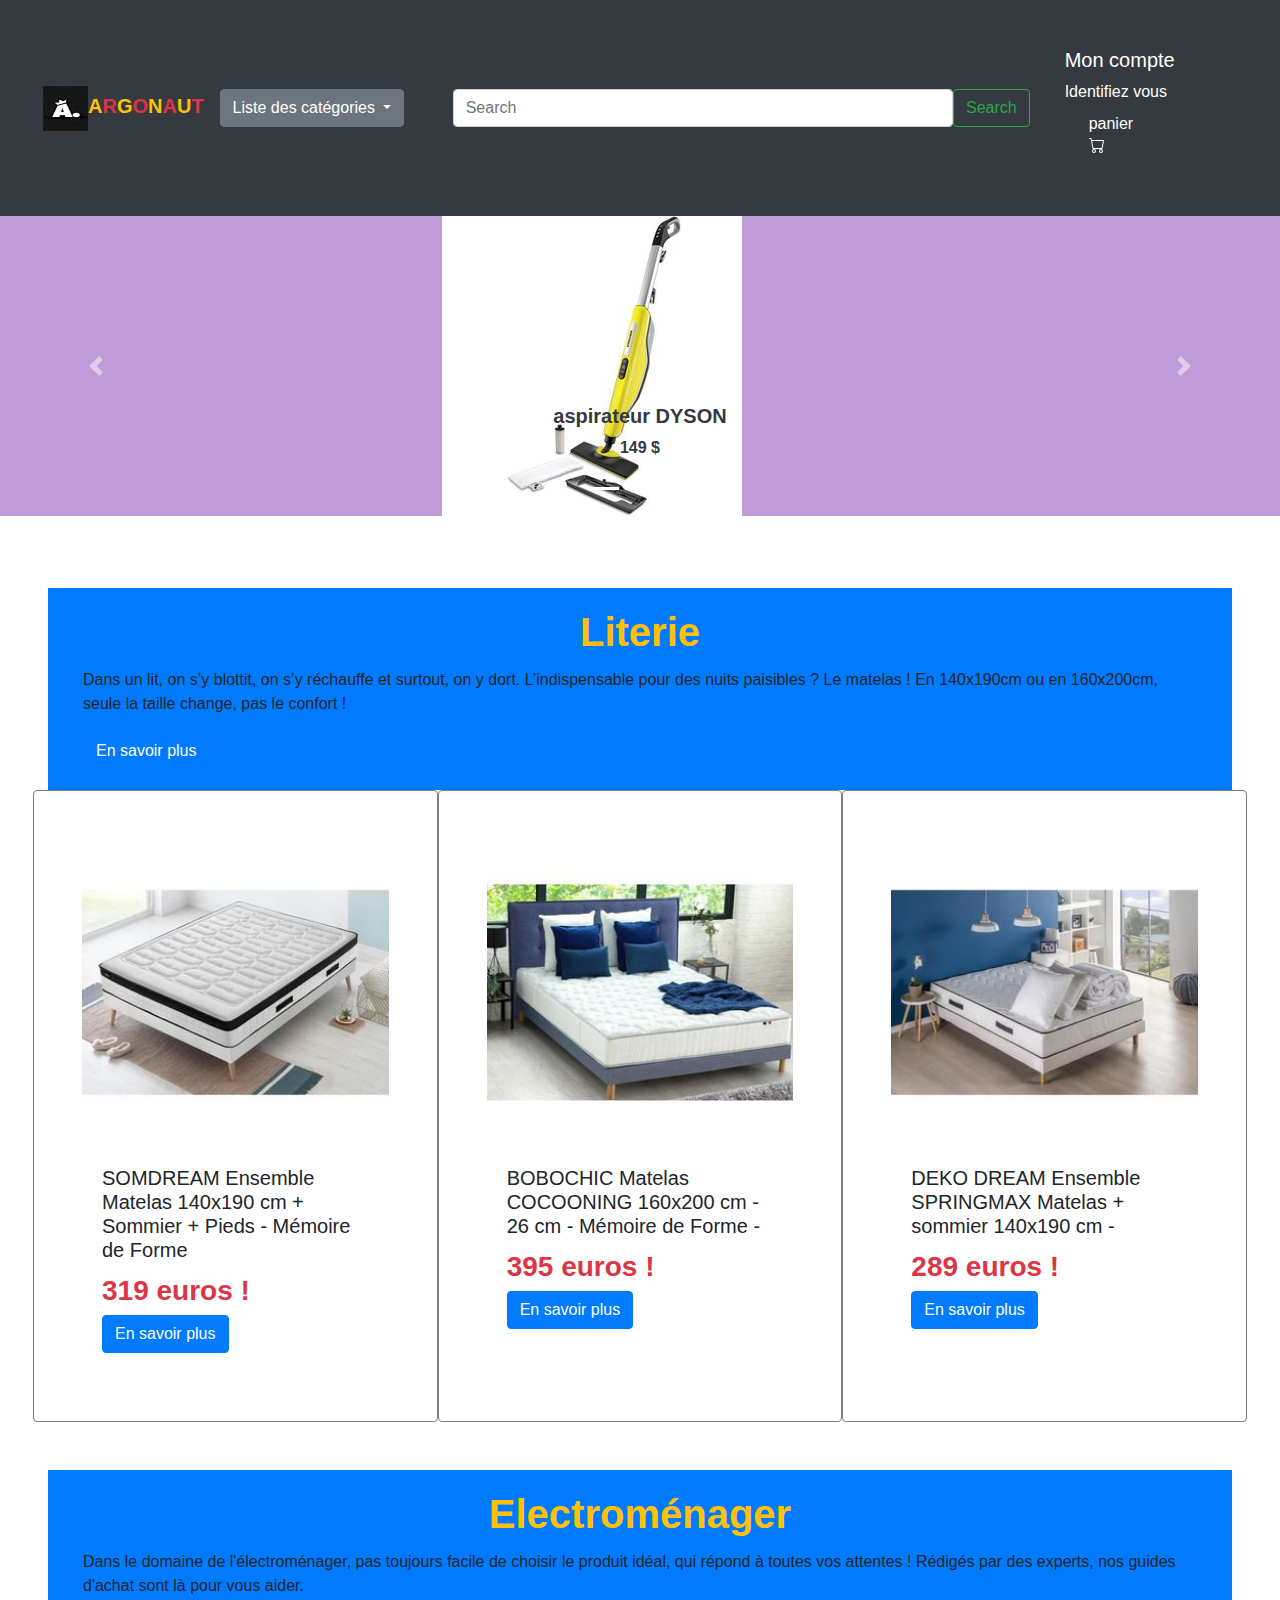
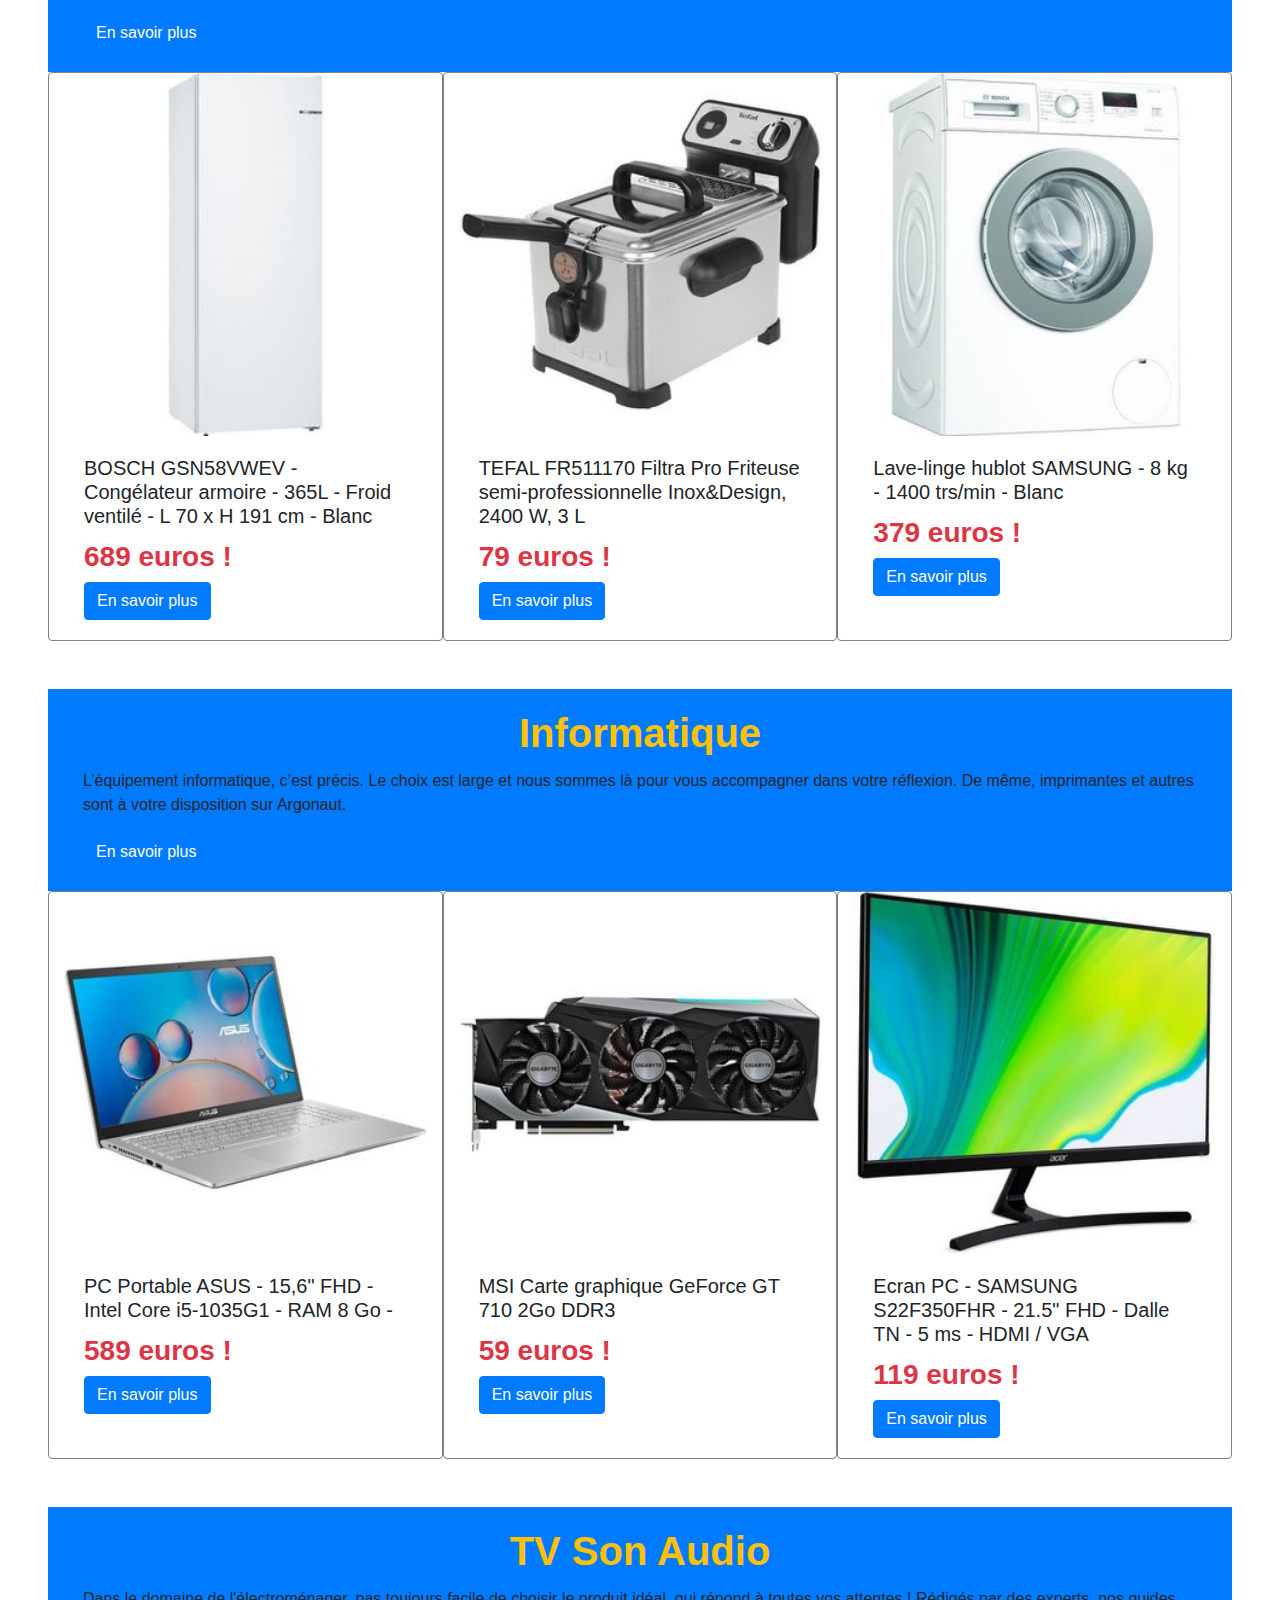
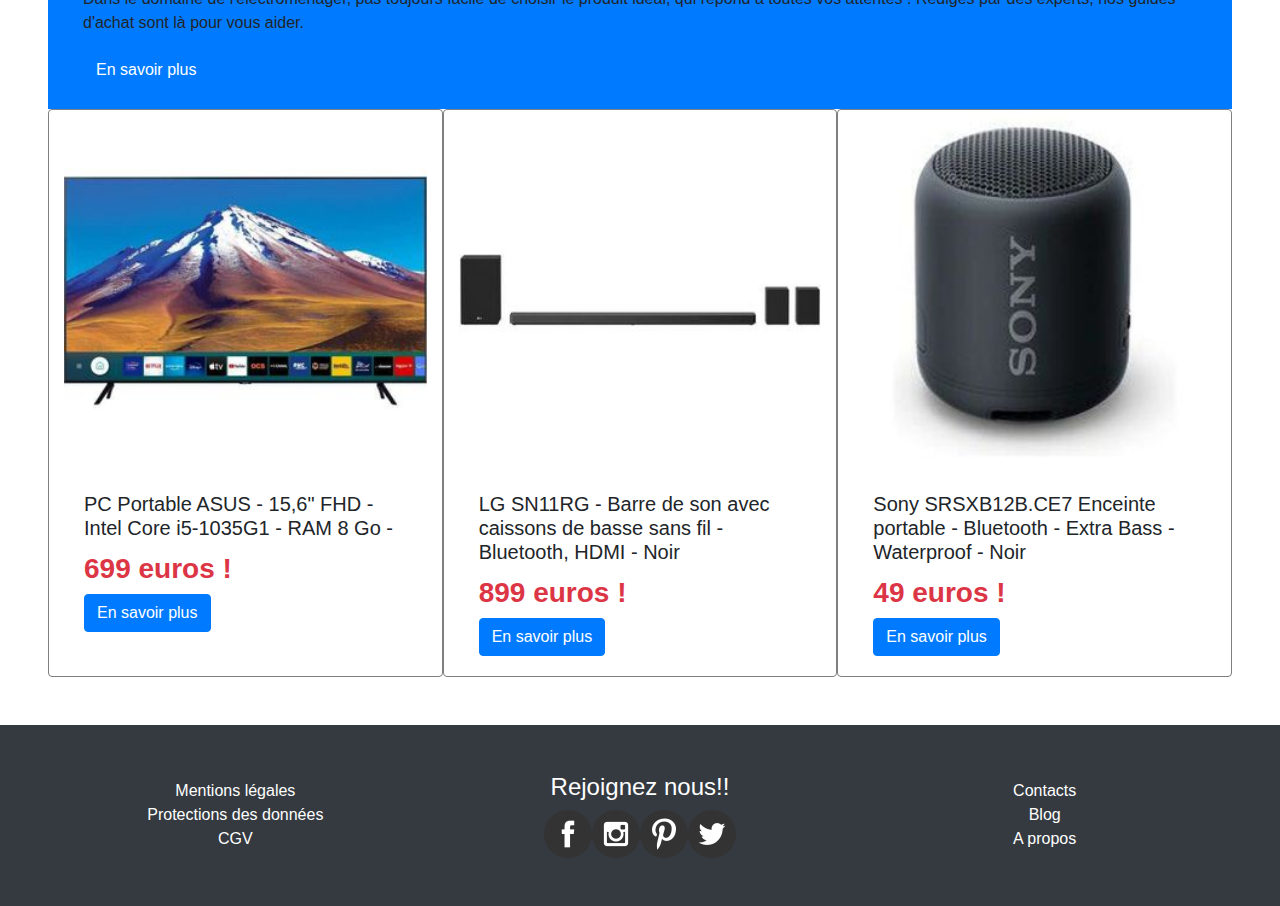
==== index.html @ 013e6434 "first commit with index and client" ====
<!DOCTYPE html>
<html lang="en">
<head>
    <meta charset="UTF-8">
    <meta http-equiv="X-UA-Compatible" content="IE=edge">
    <meta name="viewport" content="width=device-width, initial-scale=1.0">
    <link rel="stylesheet" href="https://maxcdn.bootstrapcdn.com/bootstrap/4.0.0/css/bootstrap.min.css" integrity="sha384-Gn5384xqQ1aoWXA+058RXPxPg6fy4IWvTNh0E263XmFcJlSAwiGgFAW/dAiS6JXm" crossorigin="anonymous">
    
    <title>Bienvenue sur Argonaut.fr</title>
</head>
    <body>
        <header>
            <nav class="navbar navbar-expand-lg navbar-light bg-light row bg-dark d-flex h50 align-items-center justify-content-around p-5">
                <div class="col-md-4 row">
                  <img src="images/a.jpg" width="45" height="45" alt="">
                  <a class="navbar-brand font-weight-bold text-white" href="#">
                    <span class="text-warning">A</span><span class="text-danger">R</span><span class="text-warning">G</span><span class="text-danger">O</span><span class="text-warning">N</span><span class="text-danger">A</span><span class="text-warning">U</span><span class="text-danger">T</span>
                  </a>

                  <div class="collapse navbar-collapse" id="navbarNavDropdown">
                    
                    <div class="dropdown">
                      <button class="btn btn-secondary dropdown-toggle" type="button" id="dropdownMenuButton" data-toggle="dropdown" aria-haspopup="true" aria-expanded="false">
                        Liste des catégories
                      </button>
                      <div class="dropdown-menu" aria-labelledby="dropdownMenuButton">
                        <a class="dropdown-item" href="#">Literie</a>
                        <a class="dropdown-item" href="#">Electroménager</a>
                        <a class="dropdown-item" href="#">Informatique</a>
                        <a class="dropdown-item" href="#">TV son audio</a>
                      </div>
                    </div>
                    
                  </div>  
                </div>
                
                
                
                <div class="col-md-6">
                    <form class="d-flex">
                        <input class="form-control me-2" type="search" placeholder="Search" aria-label="Search">
                        <button class="btn btn-outline-success" type="submit">Search</button>
                    </form>
                </div>
                <div class="husers col-md-2 row">
                    <a href="clients.html">
                        <div>
                          <h5 class="text-white">Mon compte</h5>
                        </div>
                        <div class="text-white">Identifiez vous</div>
                    </a>
                    <div class="text-white p-2 ml-3">
                      panier
                      <div>
                        
                          <svg xmlns="http://www.w3.org/2000/svg" width="16" height="16" fill="currentColor" class="bi bi-cart text-white" viewBox="0 0 16 16">
                              <path d="M0 1.5A.5.5 0 0 1 .5 1H2a.5.5 0 0 1 .485.379L2.89 3H14.5a.5.5 0 0 1 .491.592l-1.5 8A.5.5 0 0 1 13 12H4a.5.5 0 0 1-.491-.408L2.01 3.607 1.61 2H.5a.5.5 0 0 1-.5-.5zM3.102 4l1.313 7h8.17l1.313-7H3.102zM5 12a2 2 0 1 0 0 4 2 2 0 0 0 0-4zm7 0a2 2 0 1 0 0 4 2 2 0 0 0 0-4zm-7 1a1 1 0 1 1 0 2 1 1 0 0 1 0-2zm7 0a1 1 0 1 1 0 2 1 1 0 0 1 0-2z"/>
                            </svg>
                      </div>
                    </div>
                </div>
                
              </nav>

        </header>

        <!-- <div id="carouselExampleCaptions" class="carousel slide" data-bs-ride="carousel">
          <div class="carousel-indicators">
            <button type="button" data-bs-target="#carouselExampleCaptions" data-bs-slide-to="0" class="active" aria-current="true" aria-label="Slide 1"></button>
            <button type="button" data-bs-target="#carouselExampleCaptions" data-bs-slide-to="1" aria-label="Slide 2"></button>
            <button type="button" data-bs-target="#carouselExampleCaptions" data-bs-slide-to="2" aria-label="Slide 3"></button>
          </div>
          <div class="carousel-inner">
            <div class="carousel-item active col-md-12 d-flex flex-row justify-content-around">
              <img src="images/lit1.jpg" class="img-responsive" alt="..." width="900" height="360">
              <div class="carousel-caption d-none d-md-block">
                <h5>First slide label</h5>
                <p>Some representative placeholder content for the first slide.</p>
              </div>
            </div>
            <div class="carousel-item col-md-12 d-flex flex-row justify-content-around">
              <img src="images/tv1.jpg" class="img-responsive" alt="..." width="900" height="360">
              <div class="carousel-caption d-none d-md-block">
                <h5>Second slide label</h5>
                <p>Some representative placeholder content for the second slide.</p>
              </div>
            </div>
            <div class="carousel-item col-md-12 d-flex flex-row justify-content-around">
              <img src="images/aspirateur.jpg" class="img-responsive" alt="...">
              <div class="carousel-caption d-none d-md-block">
                <h5>Third slide label</h5>
                <p>Some representative placeholder content for the third slide.</p>
              </div>
            </div>
          </div>
          <button class="carousel-control-prev" type="button" data-bs-target="#carouselExampleCaptions" data-bs-slide="prev">
            <span class="carousel-control-prev-icon" aria-hidden="true"></span>
            <span class="visually-hidden">Previous</span>
          </button>
          <button class="carousel-control-next" type="button" data-bs-target="#carouselExampleCaptions" data-bs-slide="next">
            <span class="carousel-control-next-icon" aria-hidden="true"></span>
            <span class="visually-hidden">Next</span>
          </button>
        </div> -->

        <div id="carouselExampleIndicators" class="carousel slide" style="background-color: rgb(191, 155, 218);" data-ride="carousel">
          <ol class="carousel-indicators">
            <li data-target="#carouselExampleIndicators" data-slide-to="0" class="active"></li>
            <li data-target="#carouselExampleIndicators" data-slide-to="1"></li>
            <li data-target="#carouselExampleIndicators" data-slide-to="2"></li>
          </ol>
          <div class="carousel-inner container col-md-4">
            <div class="carousel-item active">
              <img class="d-block img-fluid" src="images/aspirateur.jpg" alt="First slide">
              <div class="carousel-caption d-none d-md-block">
                <h5 class="container text-dark font-weight-bold">aspirateur DYSON</h5>
                <p class="text-dark font-weight-bold">149 $</p>
              </div>
            </div>
            <div class="carousel-item">
              <img class="d-block img-fluid" src="images/ecran2.jpg" alt="Second slide">
            </div>
            <div class="carousel-item">
              <img class="d-block img-fluid" src="images/tv2.jpg" alt="Third slide">
            </div>
          </div>
          <a class="carousel-control-prev" href="#carouselExampleIndicators" role="button" data-slide="prev">
            <span class="carousel-control-prev-icon" aria-hidden="true"></span>
            <span class="sr-only">Previous</span>
          </a>
          <a class="carousel-control-next" href="#carouselExampleIndicators" role="button" data-slide="next">
            <span class="carousel-control-next-icon" aria-hidden="true"></span>
            <span class="sr-only">Next</span>
          </a>
        </div>

        <br>
        <!-- <div class="row m-5">
          <div class="card col-md-3 d-flex flex-column align-items-center" style="border: 1px solid grey">
            <img class="card-img-top img-responsive" src="images/lit2.jpg" alt="Card image cap">
            <div class="card-body">
              <h5 class="card-title">Literie</h5>
              <p class="card-text">Dans un lit, on s’y blottit, on s’y réchauffe et surtout, on y dort. L’indispensable pour des nuits paisibles ? Le matelas ! En 140x190cm ou en 160x200cm, seule la taille change, pas le confort !</p>
              <a href="#" class="btn btn-primary">En savoir plus</a>
            </div>
          </div>
          <div class="card col-md-3 d-flex flex-column align-items-center" style="border: 1px solid grey">
            <img class="card-img-top" src="images/lave-vaisselle.jpg" alt="Card image cap">
            <div class="card-body">
              <h5 class="card-title">Electroménager</h5>
              <p class="card-text">Dans le domaine de l'électroménager, pas toujours facile de choisir le produit idéal, qui répond à toutes vos attentes !
                Rédigés par des experts, nos guides d'achat sont là pour vous aider.</p>
              <a href="#" class="btn btn-primary">En savoir plus</a>
            </div>
          </div>
          <div class="card col-md-3 d-flex flex-column align-items-center" style="border: 1px solid grey">
            <img class="card-img-top" src="images/pc-portable.jpg" alt="Card image cap">
            <div class="card-body">
              <h5 class="card-title">Informatique</h5>
              <p class="card-text">L’équipement informatique, c’est précis. Le choix est large et nous sommes là pour vous accompagner dans votre réflexion. De même, imprimantes et autres sont à votre disposition sur Argonaut.</p>
              <a href="#" class="btn btn-primary">En savoir plus</a>
            </div>
          </div>
          <div class="card col-md-3 d-flex flex-column align-items-center" style="border: 1px solid grey">
            <img class="card-img-top" src="images/tv3.jpg" alt="Card image cap">
            <div class="card-body">
              <h5 class="card-title">TV son audio</h5>
              <p class="card-text">Dans le domaine de l'électroménager, pas toujours facile de choisir le produit idéal, qui répond à toutes vos attentes !
                Rédigés par des experts, nos guides d'achat sont là pour vous aider.</p>
              <a href="#" class="btn btn-primary">En savoir plus</a>
            </div>
          </div>
        </div> -->

        <div class="row m-5">
          <div class="col-md-12 d-flex flex-column align-items-center bg-primary">
            <div class="card-body">
              <div class="d-flex justify-content-center text-warning">
                <h1 class="card-title font-weight-bold">Literie</h1>
              </div>
              <p class="card-text">Dans un lit, on s’y blottit, on s’y réchauffe et surtout, on y dort. L’indispensable pour des nuits paisibles ? Le matelas ! En 140x190cm ou en 160x200cm, seule la taille change, pas le confort !</p>
              <a href="#" class="btn btn-primary">En savoir plus</a>
            </div>
          </div>
          <div class="row">
            <div class="card col-md-4 d-flex flex-column align-items-center p-5" style="border: 1px solid grey">
              <img class="card-img-top img-fluid" src="images/lit1.jpg" alt="Card image cap">
              <div class="card-body">
                <h5 class="card-title">SOMDREAM Ensemble Matelas 140x190 cm + Sommier + Pieds - Mémoire de Forme</h5>
                <h3 class="card-text font-weight-bold text-danger">319 euros !</h3>
                <a href="#" class="btn btn-primary">En savoir plus</a>
              </div>
            </div>
            <div class="card col-md-4 d-flex flex-column align-items-center p-5" style="border: 1px solid grey">
              <img class="card-img-top img-fluid" src="images/lit2.jpg" alt="Card image cap">
              <div class="card-body">
                <h5 class="card-title">BOBOCHIC Matelas COCOONING 160x200 cm - 26 cm - Mémoire de Forme - </h5>
                <h3 class="card-text font-weight-bold text-danger">395 euros !</h3>
                <a href="#" class="btn btn-primary">En savoir plus</a>
              </div>
            </div>
            <div class="card col-md-4 d-flex flex-column align-items-center p-5" style="border: 1px solid grey">
              <img class="card-img-top img-fluid" src="images/lit5.jpg" alt="Card image cap">
              <div class="card-body">
                <h5 class="card-title">DEKO DREAM Ensemble SPRINGMAX Matelas + sommier 140x190 cm - </h5>
                <h3 class="card-text font-weight-bold text-danger">289 euros !</h3>
                <a href="#" class="btn btn-primary">En savoir plus</a>
              </div>
            </div>
          </div>  

        </div>

        <div class="row m-5">
          <div class="col-md-12 d-flex flex-column align-items-center bg-primary">
            <div class="card-body">
              <div class="d-flex justify-content-center text-warning">
                <h1 class="card-title font-weight-bold">Electroménager</h1>
              </div>
              <p class="card-text">Dans le domaine de l'électroménager, pas toujours facile de choisir le produit idéal, qui répond à toutes vos attentes !
                Rédigés par des experts, nos guides d'achat sont là pour vous aider.</p>
              <a href="#" class="btn btn-primary">En savoir plus</a>
            </div>
          </div>

          <div class="card col-md-4 d-flex flex-column align-items-center" style="border: 1px solid grey">
            <img class="card-img-top img-fluid" src="images/congélateur.jpg" alt="Card image cap">
            <div class="card-body">
              <h5 class="card-title">BOSCH GSN58VWEV - Congélateur armoire - 365L - Froid ventilé - L 70 x H 191 cm - Blanc</h5>
              <h3 class="card-text font-weight-bold text-danger">689 euros !</h3>
              <a href="#" class="btn btn-primary">En savoir plus</a>
            </div>
          </div>
          <div class="card col-md-4 d-flex flex-column align-items-center" style="border: 1px solid grey">
            <img class="card-img-top img-fluid" src="images/friteuse.jpg" alt="Card image cap">
            <div class="card-body">
              <h5 class="card-title">TEFAL FR511170 Filtra Pro Friteuse semi-professionnelle Inox&Design, 2400 W, 3 L</h5>
              <h3 class="card-text font-weight-bold text-danger">79 euros !</h3>
              <a href="#" class="btn btn-primary">En savoir plus</a>
            </div>
          </div>
          <div class="card col-md-4 d-flex flex-column align-items-center" style="border: 1px solid grey">
            <img class="card-img-top img-fluid" src="images/lave-linge.jpg" alt="Card image cap">
              <div class="card-body">
                <h5 class="card-title">Lave-linge hublot SAMSUNG - 8 kg - 1400 trs/min - Blanc</h5>
                <h3 class="card-text font-weight-bold text-danger">379 euros !</h3>
                <a href="#" class="btn btn-primary">En savoir plus</a>
              </div>
          </div>

        </div>

        <div class="row m-5">
          <div class="col-md-12 d-flex flex-column align-items-center bg-primary">
            <div class="card-body">
              <div class="d-flex justify-content-center text-warning">
                <h1 class="card-title font-weight-bold">Informatique</h1>
              </div>
              <p class="card-text">L’équipement informatique, c’est précis. Le choix est large et nous sommes là pour vous accompagner dans votre réflexion. De même, imprimantes et autres sont à votre disposition sur Argonaut.</p>
              <a href="#" class="btn btn-primary">En savoir plus</a>
            </div>
          </div>

          <div class="card col-md-4 d-flex flex-column align-items-center" style="border: 1px solid grey">
            <img class="card-img-top img-fluid" src="images/pc-portable.jpg" alt="Card image cap">
            <div class="card-body">
              <h5 class="card-title">PC Portable ASUS - 15,6" FHD - Intel Core i5-1035G1 - RAM 8 Go - </h5>
              <h3 class="card-text font-weight-bold text-danger">589 euros !</h3>
              <a href="#" class="btn btn-primary">En savoir plus</a>
            </div>
          </div>
          <div class="card col-md-4 d-flex flex-column align-items-center" style="border: 1px solid grey">
            <img class="card-img-top img-fluid" src="images/carte-graphique.jpg" alt="Card image cap">
            <div class="card-body">
              <h5 class="card-title">MSI Carte graphique GeForce GT 710 2Go DDR3</h5>
              <h3 class="card-text font-weight-bold text-danger">59 euros !</h3>
              <a href="#" class="btn btn-primary">En savoir plus</a>
            </div>
          </div>
          <div class="card col-md-4 d-flex flex-column align-items-center" style="border: 1px solid grey">
            <img class="card-img-top img-fluid" src="images/ecran.jpg" alt="Card image cap">
            <div class="card-body">
              <h5 class="card-title">Ecran PC - SAMSUNG S22F350FHR - 21.5" FHD - Dalle TN - 5 ms - HDMI / VGA</h5>
              <h3 class="card-text font-weight-bold text-danger">119 euros !</h3>
              <a href="#" class="btn btn-primary">En savoir plus</a>
            </div>
          </div>

        </div>

        <div class="row m-5">
          <div class="col-md-12 d-flex flex-column align-items-center bg-primary">
            <div class="card-body">
              <div class="d-flex justify-content-center text-warning">
                <h1 class="card-title font-weight-bold">TV Son Audio</h1>
              </div>
              <p class="card-text">Dans le domaine de l'électroménager, pas toujours facile de choisir le produit idéal, qui répond à toutes vos attentes !
                Rédigés par des experts, nos guides d'achat sont là pour vous aider.</p>
              <a href="#" class="btn btn-primary">En savoir plus</a>
            </div>
          </div>

          <div class="card col-md-4 d-flex flex-column align-items-center" style="border: 1px solid grey">
            <img class="card-img-top img-fluid" src="images/tv1.jpg" alt="Card image cap">
            <div class="card-body">
              <h5 class="card-title">PC Portable ASUS - 15,6" FHD - Intel Core i5-1035G1 - RAM 8 Go - </h5>
              <h3 class="card-text font-weight-bold text-danger">699 euros !</h3>
              <a href="#" class="btn btn-primary">En savoir plus</a>
            </div>
          </div>
          <div class="card col-md-4 d-flex flex-column align-items-center" style="border: 1px solid grey">
            <img class="card-img-top img-fluid" src="images/lg-sn11rg-barre-de-son-avec-caissons-de-basse-sa.jpg" alt="Card image cap">
            <div class="card-body">
              <h5 class="card-title">LG SN11RG - Barre de son avec caissons de basse sans fil - Bluetooth, HDMI - Noir</h5>
              <h3 class="card-text font-weight-bold text-danger">899 euros !</h3>
              <a href="#" class="btn btn-primary">En savoir plus</a>
            </div>
          </div>
          <div class="card col-md-4 d-flex flex-column align-items-center" style="border: 1px solid grey">
            <img class="card-img-top img-fluid" src="images/sony-srsxb12b-ce7-enceinte-portable-bluetooth.jpg" alt="Card image cap">
            <div class="card-body">
              <h5 class="card-title">Sony SRSXB12B.CE7 Enceinte portable - Bluetooth - Extra Bass - Waterproof - Noir</h5>
              <h3 class="card-text font-weight-bold text-danger">49 euros !</h3>
              <a href="#" class="btn btn-primary">En savoir plus</a>
            </div>
          </div>

        </div>

        

        <footer>
          <div class="row bg-dark d-flex h50 align-items-center justify-content-around p-5 justify-content-center">
            <div class="col md-3 d-flex flex-column align-items-center">
              <a href="" class="text-white">Mentions légales</a>
              <a href="" class="text-white">Protections des données</a>
              <a href="" class="text-white">CGV</a>
            </div>
            <div class="col md-6 d-flex flex-column align-items-center">
              <h4 class="text-white">Rejoignez nous!!</h4>
                <div class="d-flex flex-row">
                  <img src="images/734386_facebook_media_online_social_icon.png" alt="https://developers.facebook.com/?locale=fr_FR">
                  <img src="images/734395_instagram_media_online_photo_social_icon.png" alt="">
                  <img src="images/734382_online_pinterest_icon.png" alt="">
                  <img src="images/734367_media_online_social_twitter_icon.png" alt="">
                </div>
            </div>
            <div class="col md-3 d-flex flex-column align-items-center">
              <a href="" class="text-white">Contacts</a>
              <a href="" class="text-white">Blog</a>
              <a href="" class="text-white">A propos</a>
            </div>  
          </div>
        </footer>

        <script src="https://code.jquery.com/jquery-3.2.1.slim.min.js" integrity="sha384-KJ3o2DKtIkvYIK3UENzmM7KCkRr/rE9/Qpg6aAZGJwFDMVNA/GpGFF93hXpG5KkN" crossorigin="anonymous"></script>
        <script src="https://cdnjs.cloudflare.com/ajax/libs/popper.js/1.12.9/umd/popper.min.js" integrity="sha384-ApNbgh9B+Y1QKtv3Rn7W3mgPxhU9K/ScQsAP7hUibX39j7fakFPskvXusvfa0b4Q" crossorigin="anonymous"></script>
        <script src="https://maxcdn.bootstrapcdn.com/bootstrap/4.0.0/js/bootstrap.min.js" integrity="sha384-JZR6Spejh4U02d8jOt6vLEHfe/JQGiRRSQQxSfFWpi1MquVdAyjUar5+76PVCmYl" crossorigin="anonymous"></script>
    </body>
</html>
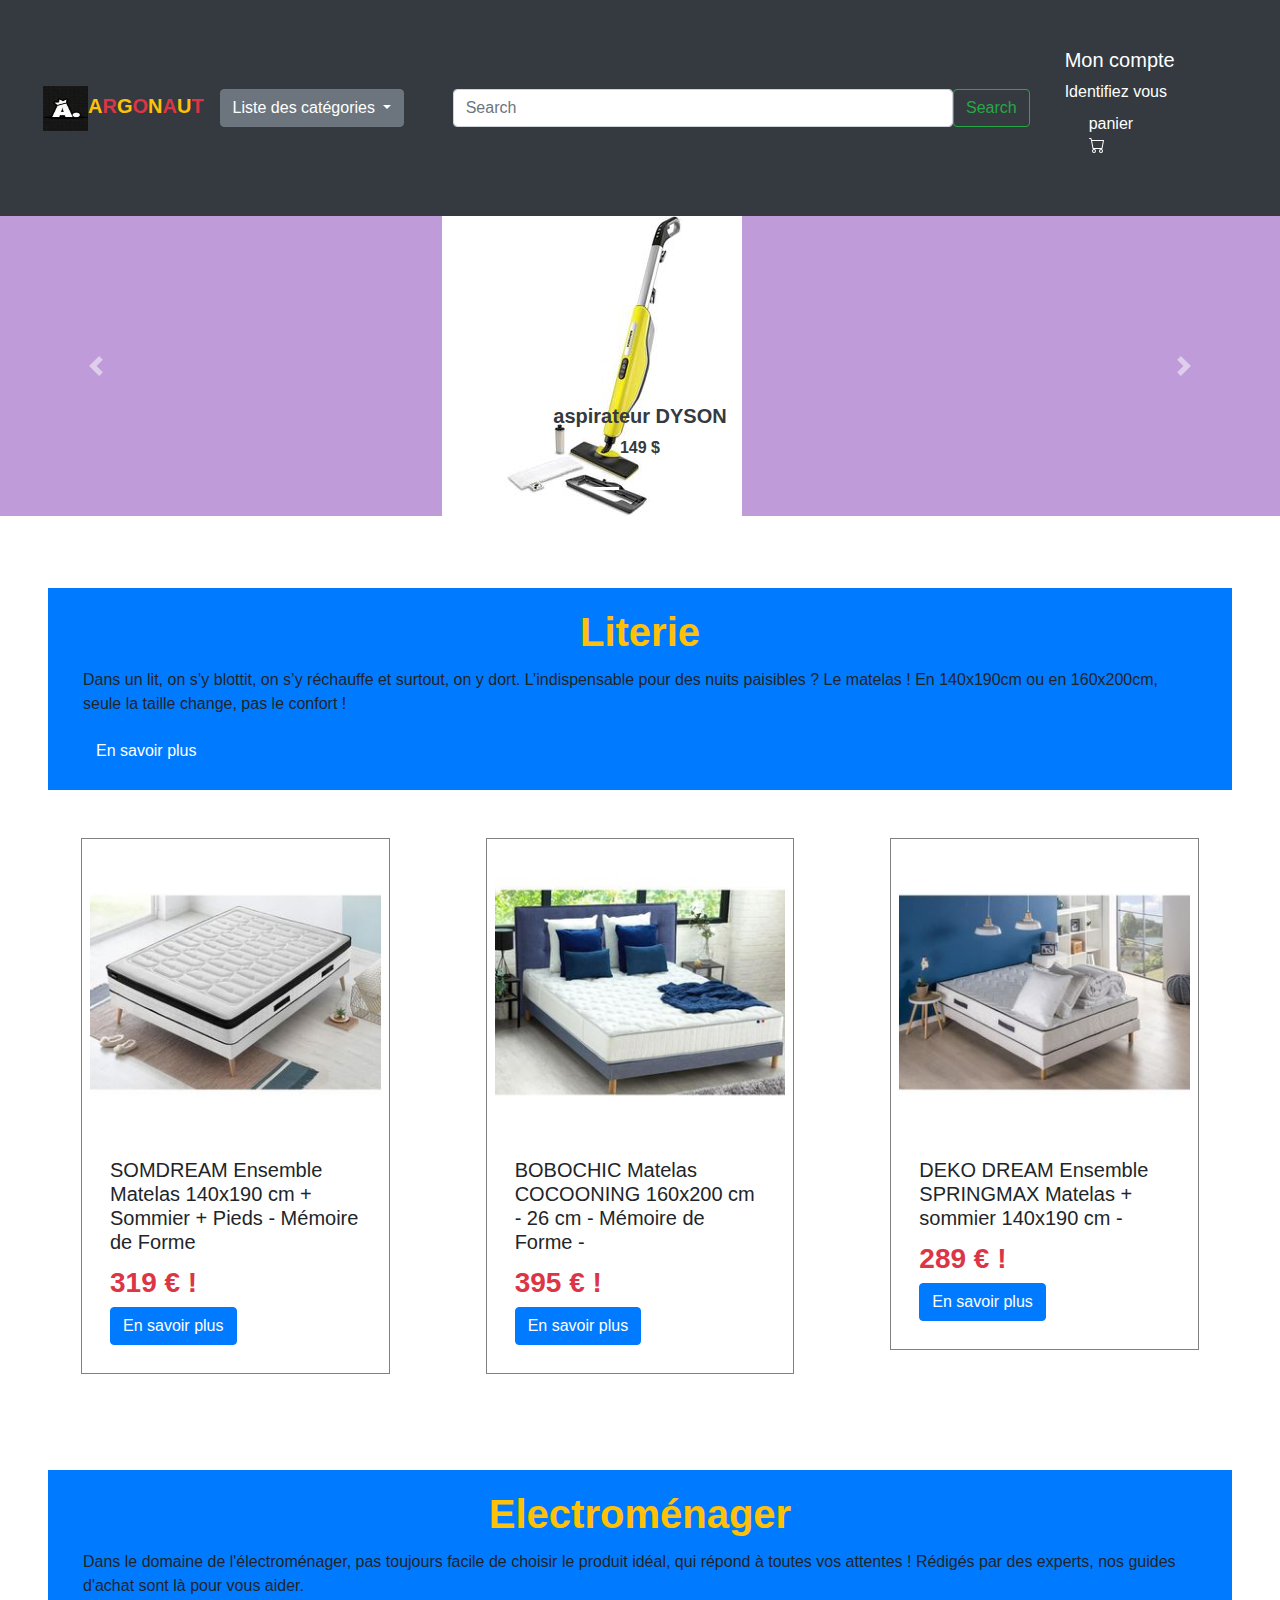
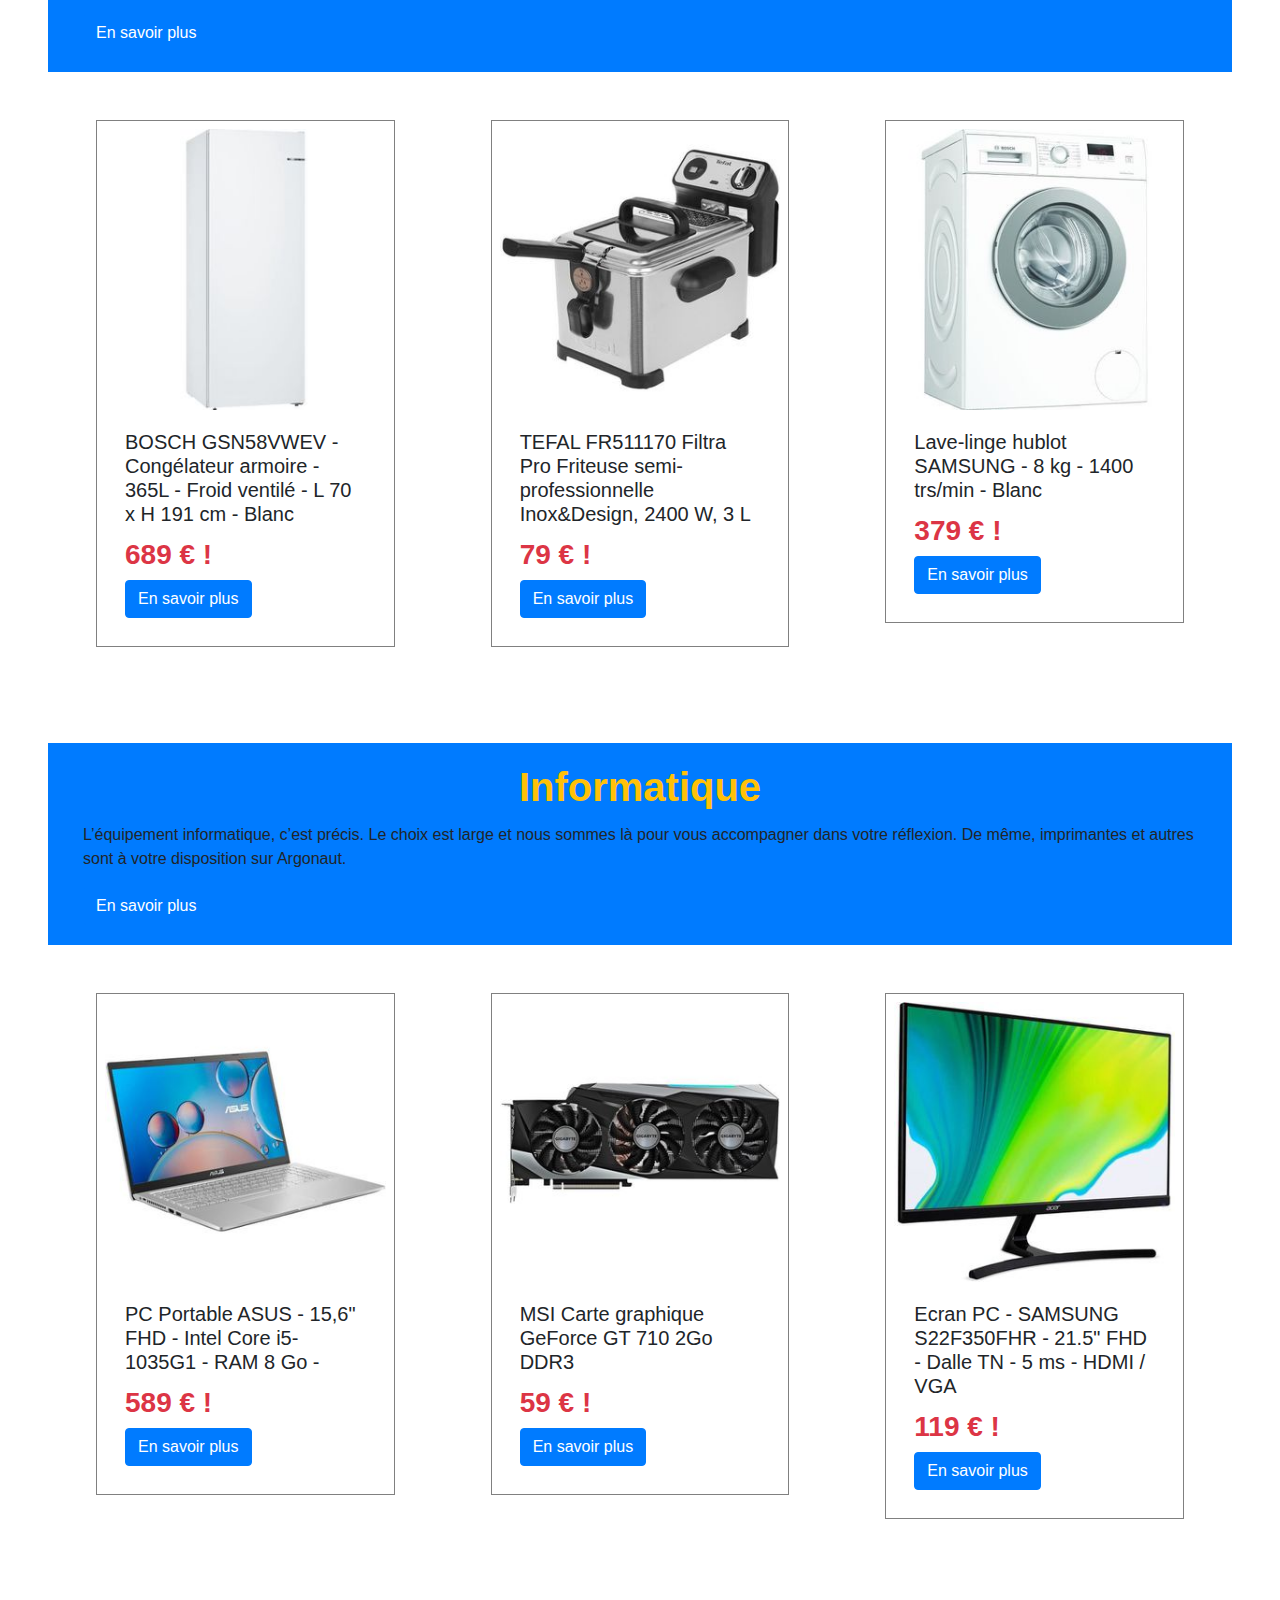
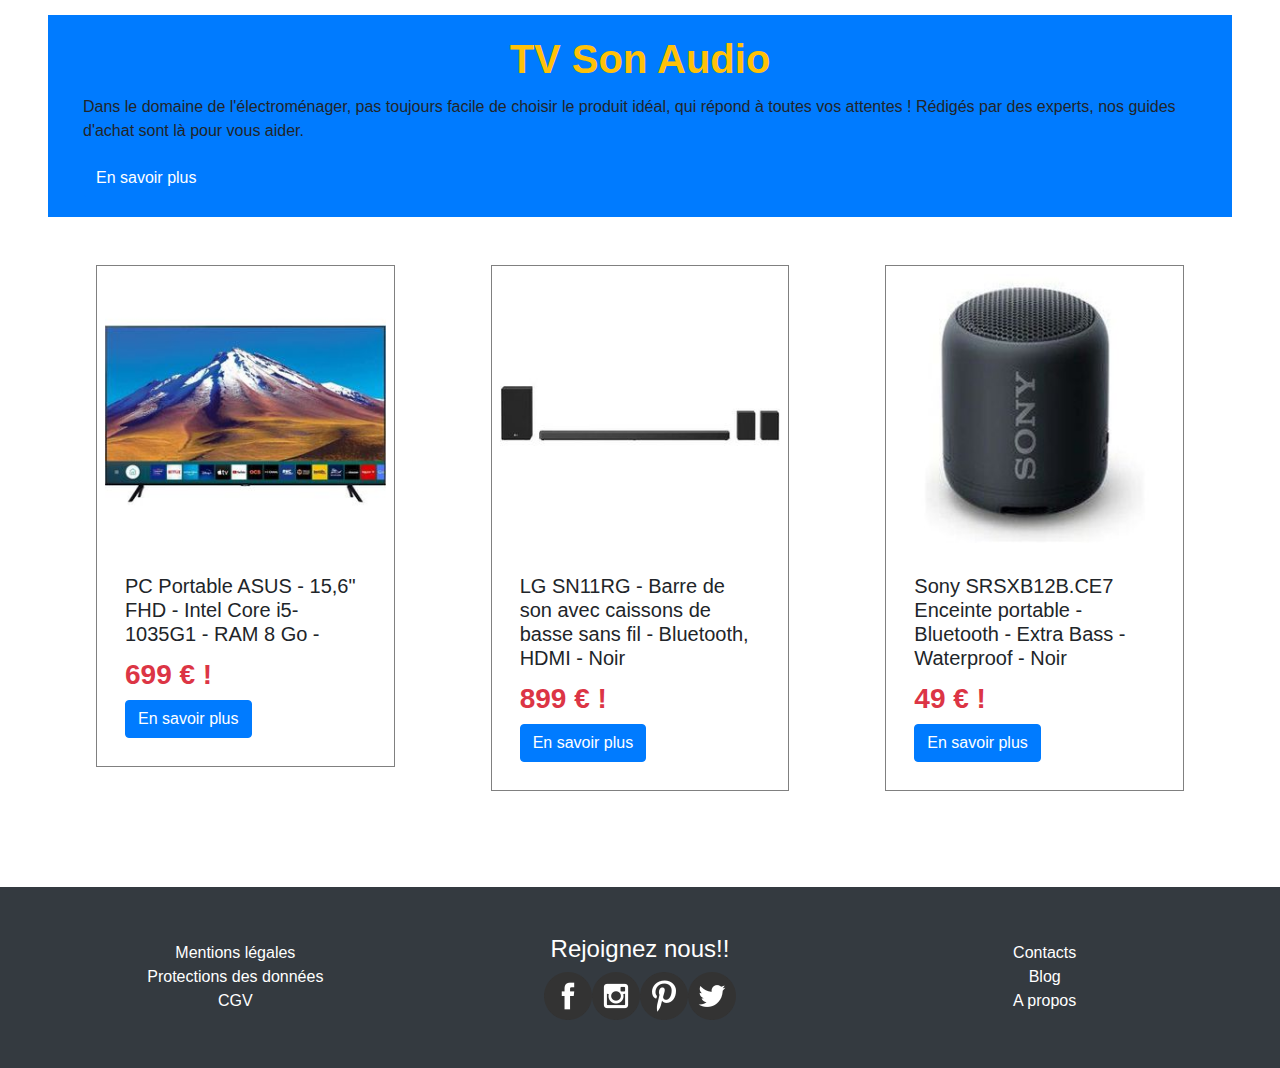
==== commit 16f37fcf: "Adding new div to allow content to be responsive without breaking the flex of bootstrap" ====
--- a/index.html
+++ b/index.html
@@ -5,6 +5,7 @@
     <meta http-equiv="X-UA-Compatible" content="IE=edge">
     <meta name="viewport" content="width=device-width, initial-scale=1.0">
     <link rel="stylesheet" href="https://maxcdn.bootstrapcdn.com/bootstrap/4.0.0/css/bootstrap.min.css" integrity="sha384-Gn5384xqQ1aoWXA+058RXPxPg6fy4IWvTNh0E263XmFcJlSAwiGgFAW/dAiS6JXm" crossorigin="anonymous">
+    <link rel="stylesheet" href="bs/style.css">
     
     <title>Bienvenue sur Argonaut.fr</title>
 </head>
@@ -179,32 +180,38 @@
                 <h1 class="card-title font-weight-bold">Literie</h1>
               </div>
               <p class="card-text">Dans un lit, on s’y blottit, on s’y réchauffe et surtout, on y dort. L’indispensable pour des nuits paisibles ? Le matelas ! En 140x190cm ou en 160x200cm, seule la taille change, pas le confort !</p>
-              <a href="#" class="btn btn-primary">En savoir plus</a>
+              <a href="categorie.html" class="btn btn-primary">En savoir plus</a>
             </div>
           </div>
           <div class="row">
-            <div class="card col-md-4 d-flex flex-column align-items-center p-5" style="border: 1px solid grey">
-              <img class="card-img-top img-fluid" src="images/lit1.jpg" alt="Card image cap">
-              <div class="card-body">
-                <h5 class="card-title">SOMDREAM Ensemble Matelas 140x190 cm + Sommier + Pieds - Mémoire de Forme</h5>
-                <h3 class="card-text font-weight-bold text-danger">319 euros !</h3>
-                <a href="#" class="btn btn-primary">En savoir plus</a>
-              </div>
-            </div>
-            <div class="card col-md-4 d-flex flex-column align-items-center p-5" style="border: 1px solid grey">
-              <img class="card-img-top img-fluid" src="images/lit2.jpg" alt="Card image cap">
-              <div class="card-body">
-                <h5 class="card-title">BOBOCHIC Matelas COCOONING 160x200 cm - 26 cm - Mémoire de Forme - </h5>
-                <h3 class="card-text font-weight-bold text-danger">395 euros !</h3>
-                <a href="#" class="btn btn-primary">En savoir plus</a>
-              </div>
-            </div>
-            <div class="card col-md-4 d-flex flex-column align-items-center p-5" style="border: 1px solid grey">
-              <img class="card-img-top img-fluid" src="images/lit5.jpg" alt="Card image cap">
-              <div class="card-body">
-                <h5 class="card-title">DEKO DREAM Ensemble SPRINGMAX Matelas + sommier 140x190 cm - </h5>
-                <h3 class="card-text font-weight-bold text-danger">289 euros !</h3>
-                <a href="#" class="btn btn-primary">En savoir plus</a>
+            <div class="card col-md-4 d-flex flex-column align-items-center p-5">
+              <div class="p-2" style="border: 1px solid grey">
+                <img class="card-img-top img-fluid" src="images/lit1.jpg" alt="Card image cap">
+                <div class="card-body">
+                  <h5 class="card-title">SOMDREAM Ensemble Matelas 140x190 cm + Sommier + Pieds - Mémoire de Forme</h5>
+                  <h3 class="card-text font-weight-bold text-danger">319 € !</h3>
+                  <a href="produit.html" class="btn btn-primary">En savoir plus</a>
+                </div>
+              </div>
+            </div>
+            <div class="card col-md-4 d-flex flex-column align-items-center p-5">
+              <div class="p-2" style="border: 1px solid grey">
+                <img class="card-img-top img-fluid" src="images/lit2.jpg" alt="Card image cap">
+                <div class="card-body">
+                  <h5 class="card-title">BOBOCHIC Matelas COCOONING 160x200 cm - 26 cm - Mémoire de Forme - </h5>
+                  <h3 class="card-text font-weight-bold text-danger">395 € !</h3>
+                  <a href="#" class="btn btn-primary">En savoir plus</a>
+                </div>
+              </div>
+            </div>
+            <div class="card col-md-4 d-flex flex-column align-items-center p-5">
+              <div class="p-2" style="border: 1px solid grey">
+                <img class="card-img-top img-fluid" src="images/lit5.jpg" alt="Card image cap">
+                <div class="card-body">
+                  <h5 class="card-title">DEKO DREAM Ensemble SPRINGMAX Matelas + sommier 140x190 cm - </h5>
+                  <h3 class="card-text font-weight-bold text-danger">289 € !</h3>
+                  <a href="#" class="btn btn-primary">En savoir plus</a>
+                </div>
               </div>
             </div>
           </div>  
@@ -223,29 +230,35 @@
             </div>
           </div>
 
-          <div class="card col-md-4 d-flex flex-column align-items-center" style="border: 1px solid grey">
-            <img class="card-img-top img-fluid" src="images/congélateur.jpg" alt="Card image cap">
-            <div class="card-body">
-              <h5 class="card-title">BOSCH GSN58VWEV - Congélateur armoire - 365L - Froid ventilé - L 70 x H 191 cm - Blanc</h5>
-              <h3 class="card-text font-weight-bold text-danger">689 euros !</h3>
-              <a href="#" class="btn btn-primary">En savoir plus</a>
-            </div>
-          </div>
-          <div class="card col-md-4 d-flex flex-column align-items-center" style="border: 1px solid grey">
-            <img class="card-img-top img-fluid" src="images/friteuse.jpg" alt="Card image cap">
-            <div class="card-body">
-              <h5 class="card-title">TEFAL FR511170 Filtra Pro Friteuse semi-professionnelle Inox&Design, 2400 W, 3 L</h5>
-              <h3 class="card-text font-weight-bold text-danger">79 euros !</h3>
-              <a href="#" class="btn btn-primary">En savoir plus</a>
-            </div>
-          </div>
-          <div class="card col-md-4 d-flex flex-column align-items-center" style="border: 1px solid grey">
-            <img class="card-img-top img-fluid" src="images/lave-linge.jpg" alt="Card image cap">
-              <div class="card-body">
-                <h5 class="card-title">Lave-linge hublot SAMSUNG - 8 kg - 1400 trs/min - Blanc</h5>
-                <h3 class="card-text font-weight-bold text-danger">379 euros !</h3>
-                <a href="#" class="btn btn-primary">En savoir plus</a>
-              </div>
+          <div class="card col-md-4 d-flex flex-column align-items-center p-5">
+            <div class="p-2" style="border: 1px solid grey">
+              <img class="card-img-top img-fluid" src="images/congélateur.jpg" alt="Card image cap">
+              <div class="card-body">
+                <h5 class="card-title">BOSCH GSN58VWEV - Congélateur armoire - 365L - Froid ventilé - L 70 x H 191 cm - Blanc</h5>
+                <h3 class="card-text font-weight-bold text-danger">689 € !</h3>
+                <a href="#" class="btn btn-primary">En savoir plus</a>
+              </div>
+            </div>  
+          </div>    
+          <div class="card col-md-4 d-flex flex-column align-items-center p-5">
+            <div class="p-2" style="border: 1px solid grey">
+              <img class="card-img-top img-fluid" src="images/friteuse.jpg" alt="Card image cap">
+              <div class="card-body">
+                <h5 class="card-title">TEFAL FR511170 Filtra Pro Friteuse semi-professionnelle Inox&Design, 2400 W, 3 L</h5>
+                <h3 class="card-text font-weight-bold text-danger">79 € !</h3>
+                <a href="#" class="btn btn-primary">En savoir plus</a>
+              </div>
+            </div>
+          </div>
+          <div class="card col-md-4 d-flex flex-column align-items-center p-5">
+            <div class="p-2" style="border: 1px solid grey">
+              <img class="card-img-top img-fluid" src="images/lave-linge.jpg" alt="Card image cap">
+                <div class="card-body">
+                  <h5 class="card-title">Lave-linge hublot SAMSUNG - 8 kg - 1400 trs/min - Blanc</h5>
+                  <h3 class="card-text font-weight-bold text-danger">379 € !</h3>
+                  <a href="#" class="btn btn-primary">En savoir plus</a>
+                </div>
+            </div>
           </div>
 
         </div>
@@ -261,28 +274,34 @@
             </div>
           </div>
 
-          <div class="card col-md-4 d-flex flex-column align-items-center" style="border: 1px solid grey">
-            <img class="card-img-top img-fluid" src="images/pc-portable.jpg" alt="Card image cap">
-            <div class="card-body">
-              <h5 class="card-title">PC Portable ASUS - 15,6" FHD - Intel Core i5-1035G1 - RAM 8 Go - </h5>
-              <h3 class="card-text font-weight-bold text-danger">589 euros !</h3>
-              <a href="#" class="btn btn-primary">En savoir plus</a>
-            </div>
-          </div>
-          <div class="card col-md-4 d-flex flex-column align-items-center" style="border: 1px solid grey">
-            <img class="card-img-top img-fluid" src="images/carte-graphique.jpg" alt="Card image cap">
-            <div class="card-body">
-              <h5 class="card-title">MSI Carte graphique GeForce GT 710 2Go DDR3</h5>
-              <h3 class="card-text font-weight-bold text-danger">59 euros !</h3>
-              <a href="#" class="btn btn-primary">En savoir plus</a>
-            </div>
-          </div>
-          <div class="card col-md-4 d-flex flex-column align-items-center" style="border: 1px solid grey">
-            <img class="card-img-top img-fluid" src="images/ecran.jpg" alt="Card image cap">
-            <div class="card-body">
-              <h5 class="card-title">Ecran PC - SAMSUNG S22F350FHR - 21.5" FHD - Dalle TN - 5 ms - HDMI / VGA</h5>
-              <h3 class="card-text font-weight-bold text-danger">119 euros !</h3>
-              <a href="#" class="btn btn-primary">En savoir plus</a>
+          <div class="card col-md-4 d-flex flex-column align-items-center p-5">
+            <div class="p-2" style="border: 1px solid grey">
+              <img class="card-img-top img-fluid" src="images/pc-portable.jpg" alt="Card image cap">
+              <div class="card-body">
+                <h5 class="card-title">PC Portable ASUS - 15,6" FHD - Intel Core i5-1035G1 - RAM 8 Go - </h5>
+                <h3 class="card-text font-weight-bold text-danger">589 € !</h3>
+                <a href="#" class="btn btn-primary">En savoir plus</a>
+              </div>
+            </div>
+          </div>
+          <div class="card col-md-4 d-flex flex-column align-items-center p-5">
+            <div class="p-2" style="border: 1px solid grey">
+              <img class="card-img-top img-fluid" src="images/carte-graphique.jpg" alt="Card image cap">
+              <div class="card-body">
+                <h5 class="card-title">MSI Carte graphique GeForce GT 710 2Go DDR3</h5>
+                <h3 class="card-text font-weight-bold text-danger">59 € !</h3>
+                <a href="#" class="btn btn-primary">En savoir plus</a>
+              </div>
+            </div>
+          </div>
+          <div class="card col-md-4 d-flex flex-column align-items-center p-5">
+            <div class="p-2" style="border: 1px solid grey">
+              <img class="card-img-top img-fluid" src="images/ecran.jpg" alt="Card image cap">
+              <div class="card-body">
+                <h5 class="card-title">Ecran PC - SAMSUNG S22F350FHR - 21.5" FHD - Dalle TN - 5 ms - HDMI / VGA</h5>
+                <h3 class="card-text font-weight-bold text-danger">119 € !</h3>
+                <a href="#" class="btn btn-primary">En savoir plus</a>
+              </div>
             </div>
           </div>
 
@@ -300,28 +319,34 @@
             </div>
           </div>
 
-          <div class="card col-md-4 d-flex flex-column align-items-center" style="border: 1px solid grey">
-            <img class="card-img-top img-fluid" src="images/tv1.jpg" alt="Card image cap">
-            <div class="card-body">
-              <h5 class="card-title">PC Portable ASUS - 15,6" FHD - Intel Core i5-1035G1 - RAM 8 Go - </h5>
-              <h3 class="card-text font-weight-bold text-danger">699 euros !</h3>
-              <a href="#" class="btn btn-primary">En savoir plus</a>
-            </div>
-          </div>
-          <div class="card col-md-4 d-flex flex-column align-items-center" style="border: 1px solid grey">
-            <img class="card-img-top img-fluid" src="images/lg-sn11rg-barre-de-son-avec-caissons-de-basse-sa.jpg" alt="Card image cap">
-            <div class="card-body">
-              <h5 class="card-title">LG SN11RG - Barre de son avec caissons de basse sans fil - Bluetooth, HDMI - Noir</h5>
-              <h3 class="card-text font-weight-bold text-danger">899 euros !</h3>
-              <a href="#" class="btn btn-primary">En savoir plus</a>
-            </div>
-          </div>
-          <div class="card col-md-4 d-flex flex-column align-items-center" style="border: 1px solid grey">
-            <img class="card-img-top img-fluid" src="images/sony-srsxb12b-ce7-enceinte-portable-bluetooth.jpg" alt="Card image cap">
-            <div class="card-body">
-              <h5 class="card-title">Sony SRSXB12B.CE7 Enceinte portable - Bluetooth - Extra Bass - Waterproof - Noir</h5>
-              <h3 class="card-text font-weight-bold text-danger">49 euros !</h3>
-              <a href="#" class="btn btn-primary">En savoir plus</a>
+          <div class="card col-md-4 d-flex flex-column align-items-center p-5">
+            <div class="p-2" style="border: 1px solid grey">
+              <img class="card-img-top img-fluid" src="images/tv1.jpg" alt="Card image cap">
+              <div class="card-body">
+                <h5 class="card-title">PC Portable ASUS - 15,6" FHD - Intel Core i5-1035G1 - RAM 8 Go - </h5>
+                <h3 class="card-text font-weight-bold text-danger">699 € !</h3>
+                <a href="#" class="btn btn-primary">En savoir plus</a>
+              </div>
+            </div>
+          </div>
+          <div class="card col-md-4 d-flex flex-column align-items-center p-5">
+            <div class="p-2" style="border: 1px solid grey">
+              <img class="card-img-top img-fluid" src="images/lg-sn11rg-barre-de-son-avec-caissons-de-basse-sa.jpg" alt="Card image cap">
+              <div class="card-body">
+                <h5 class="card-title">LG SN11RG - Barre de son avec caissons de basse sans fil - Bluetooth, HDMI - Noir</h5>
+                <h3 class="card-text font-weight-bold text-danger">899 € !</h3>
+                <a href="#" class="btn btn-primary">En savoir plus</a>
+              </div>
+            </div>
+          </div>
+          <div class="card col-md-4 d-flex flex-column align-items-center p-5">
+            <div class="p-2" style="border: 1px solid grey">
+              <img class="card-img-top img-fluid" src="images/sony-srsxb12b-ce7-enceinte-portable-bluetooth.jpg" alt="Card image cap">
+              <div class="card-body">
+                <h5 class="card-title">Sony SRSXB12B.CE7 Enceinte portable - Bluetooth - Extra Bass - Waterproof - Noir</h5>
+                <h3 class="card-text font-weight-bold text-danger">49 € !</h3>
+                <a href="#" class="btn btn-primary">En savoir plus</a>
+              </div>
             </div>
           </div>
 
--- a/bs/style.css
+++ b/bs/style.css
@@ -0,0 +1,3 @@
+.card{
+    border: 0px;
+}